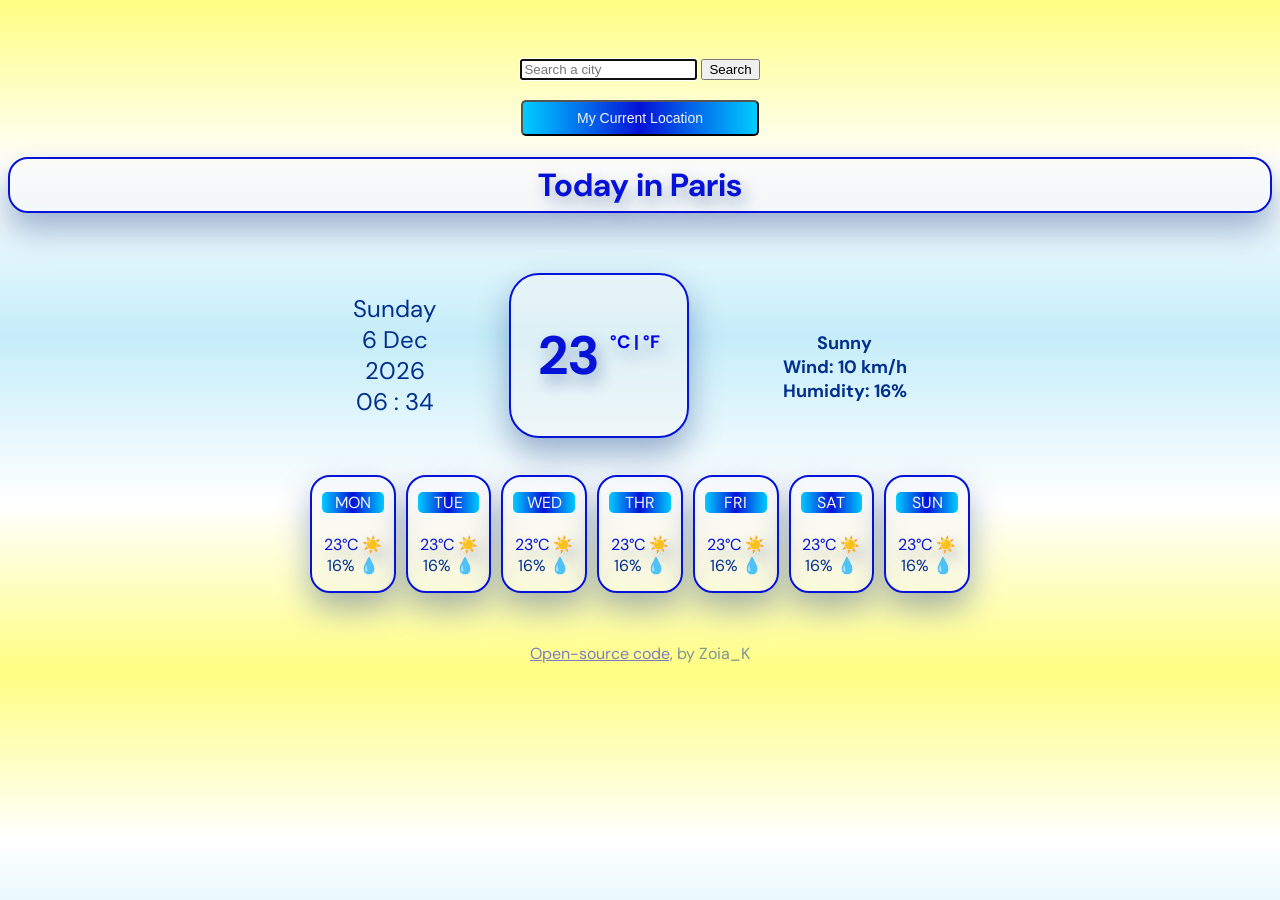
==== index.html @ f3244709 "update uits css" ====
<!DOCTYPE html>
<html lang="en">
  <head>
    <meta charset="UTF-8" />
    <meta http-equiv="X-UA-Compatible" content="IE=edge" />
    <meta name="viewport" content="width=device-width, initial-scale=1.0" />
    <title>🌍 Weather APP</title>
    <link rel="preconnect" href="https://fonts.googleapis.com" />
    <link rel="preconnect" href="https://fonts.gstatic.com" crossorigin />
    <link
      href="https://fonts.googleapis.com/css2?family=DM+Sans:ital,wght@0,500;0,700;1,400;1,500&display=swap"
      rel="stylesheet"
    />
    <link rel="stylesheet" href="hmsrc/hmstyle.css" />
    <script src="https://cdn.jsdelivr.net/npm/axios/dist/axios.min.js"></script>
  </head>
  <body>
          <form id="search-form">
      <input
        type="text"
        placeholder="Search a city"
        autocomplete="off"
        autofocus="on"
        id="search-text-input"
      />
      <input id="search-button" type="submit" value="Search" />
    </form>
    <button id="current-button">My Current Location</button>
    <h1>Today in Paris</h1>
    <br />
    <table class="upperTable">
      <tr>
        <td class="leftSide">
          
          <div  id="now-day">Monday</div>
          <div> <span id="now-date" >12</span>  <span id="now-month">June</span>  </div>
          <div id="now-year">2021</div>
          <div id="now-time">10:26</div>
          
        </td>
        <td class="centralBlock">
          <div class="mainTemperature">
            <h2> <span id="main-degrees">23</span> 
               <span class="degree"><a class="units" href="#" id="celsus">°C</a> | <a class="units" href="#" id="farengheit">°F </a> </h2>
          </div>
        </td>
        <td class="rightSide">
          <h3>
          <div ><img id="current-icon" src="https://ssl.gstatic.com/onebox/weather/64/sunny.png" alt=""></div>
          <div id="current-description">Sunny</div>
          <div >Wind: <span id="current-wind">10 </span> km/h</div>
          <div >Humidity: <span id="current-wet">16</span>%</div>
          </h3>
        </td>
      </tr>
    </table>
    <table class="downTable">
      <tr>
        <td class="weather">
          <div class="day">MON</div>
          <br />
          <div class="temperature">23°C ☀️</div>
          <div class="wet">16% 💧</div>
        </td>
        <td class="weather">
          <div class="day">TUE</div>
          <br />
          <div class="temperature">23°C ☀️</div>
          <div class="wet">16% 💧</div>
        </td>
        <td class="weather">
          <div class="day">WED</div>
          <br />
          <div class="temperature">23°C ☀️</div>
          <div class="wet">16% 💧</div>
        </td>
        <td class="weather">
          <div class="day">THR</div>
          <br />
          <div class="temperature">23°C ☀️</div>
          <div class="wet">16% 💧</div>
        </td>
        <td class="weather">
          <div class="day">FRI</div>
          <br />
          <div class="temperature">23°C ☀️</div>
          <div class="wet">16% 💧</div>
        </td>
        <td class="weather">
          <div class="day">SAT</div>
          <br />
          <div class="temperature">23°C ☀️</div>
          <div class="wet">16% 💧</div>
        </td>
        <td class="weather">
          <div class="day">SUN</div>
          <br />
          <div class="temperature">23°C ☀️</div>
          <div class="wet">16% 💧</div>
        </td>
      </tr>
    </table>
    <div class="openSourceLink"> <a href="http://github.com/zoia-k/my-weather-app" target="_blank">Open-source code,</a>  by Zoia_K</div>
    <script src="hmscript.js"></script>
  </body>
</html>
---- hmsrc/hmstyle.css ----
body {
  background-image: linear-gradient(
    #fffe82,
    #ffffff,
    #c5edf9,
    #ffffff,
    #fffe82
  );
  font-family: 'DM Sans', sans-serif;
  color: #02318d;
}
form {
  text-align: center;
  padding-top: 50px;
  margin-bottom: 20px;
}
button {
  display: block;
  font-size: 14px;
  margin: 0 auto;
  padding: 8px 54px;
  color: whitesmoke;
  background-image: linear-gradient(to right, #00cdff, #0512d8, #00cdff);
  border-radius: 5px;
}
button:hover {
  background: #0512d8;
  color: whitesmoke;
  cursor: progress;
}
/*
.search-button {
  color: whitesmoke;
  background-image: linear-gradient(to right, #00cdff, #0512d8, #00cdff);
  box-shadow: 0 4px 8px 0 rgba(0, 40, 120, 0.35);
  border: 1px solid #0512d8;
  border-radius: 20px;

  padding: 5px 10px;
  transition: all 100ms ease-in-out;
}
form.search-button:hover {
  color: #0512d8;
  background: rgb(245, 245, 245);
  cursor: progress;
}
*/
h1 {
  font-size: 32px;
  text-align: center;

  padding: 5px;
  color: #0512d8;
  text-shadow: 4px 8px 16px rgba(0, 40, 120, 0.35);
  border: 2px solid #0512d8;
  border-radius: 20px;
  background-color: rgba(245, 245, 245, 0.5);
  box-shadow: 0 16px 32px 0 rgba(0, 40, 120, 0.35);
}
h2 {
  font-size: 54px;
  color: #0512d8;
  text-shadow: 4px 8px 16px rgba(0, 40, 120, 0.35);
}
h2 .degree {
  font-size: 18px;
  position: relative;
  top: -26px;
}
.units {
  text-decoration: none;
}
.units:hover {
  color: red;
  cursor: default;
  font-size: x-large;
}

h3 {
  font-size: 18px;
}
table {
  width: 100%;
  margin: 0 auto;
  max-width: 700px;
}

.centralBlock {
  width: 180px;
}
.mainTemperature {
  border: 2px solid #0512d8;
  border-radius: 30px;
  background-color: rgba(245, 245, 245, 0.5);
  box-shadow: 0 16px 32px 0 rgba(0, 40, 120, 0.35);
}
.leftSide .rightSide {
  width: 180px;
}
.leftSide {
  font-size: x-large;
}
.downTable {
  border: none;
  border-spacing: 10px;
  padding: 10px;
}

td {
  text-align: center;
  width: auto;
  padding: 15px 10px;
}
.weather {
  border: 2px solid #0512d8;
  border-radius: 20px;
  background-color: rgba(245, 245, 245, 0.5);
  box-shadow: 0 16px 32px 0 rgba(0, 40, 120, 0.35);
}
.temperature {
  color: #0512d8;
  text-shadow: 4px 8px 16px rgba(0, 40, 120, 0.35);
}

.day {
  color: whitesmoke;
  background-image: linear-gradient(to right, #00cdff, #0512d8, #00cdff);
  border-radius: 5px;
}
.openSourceLink {
  text-align: center;
  opacity: 0.5;
  margin-top: 30px;
}
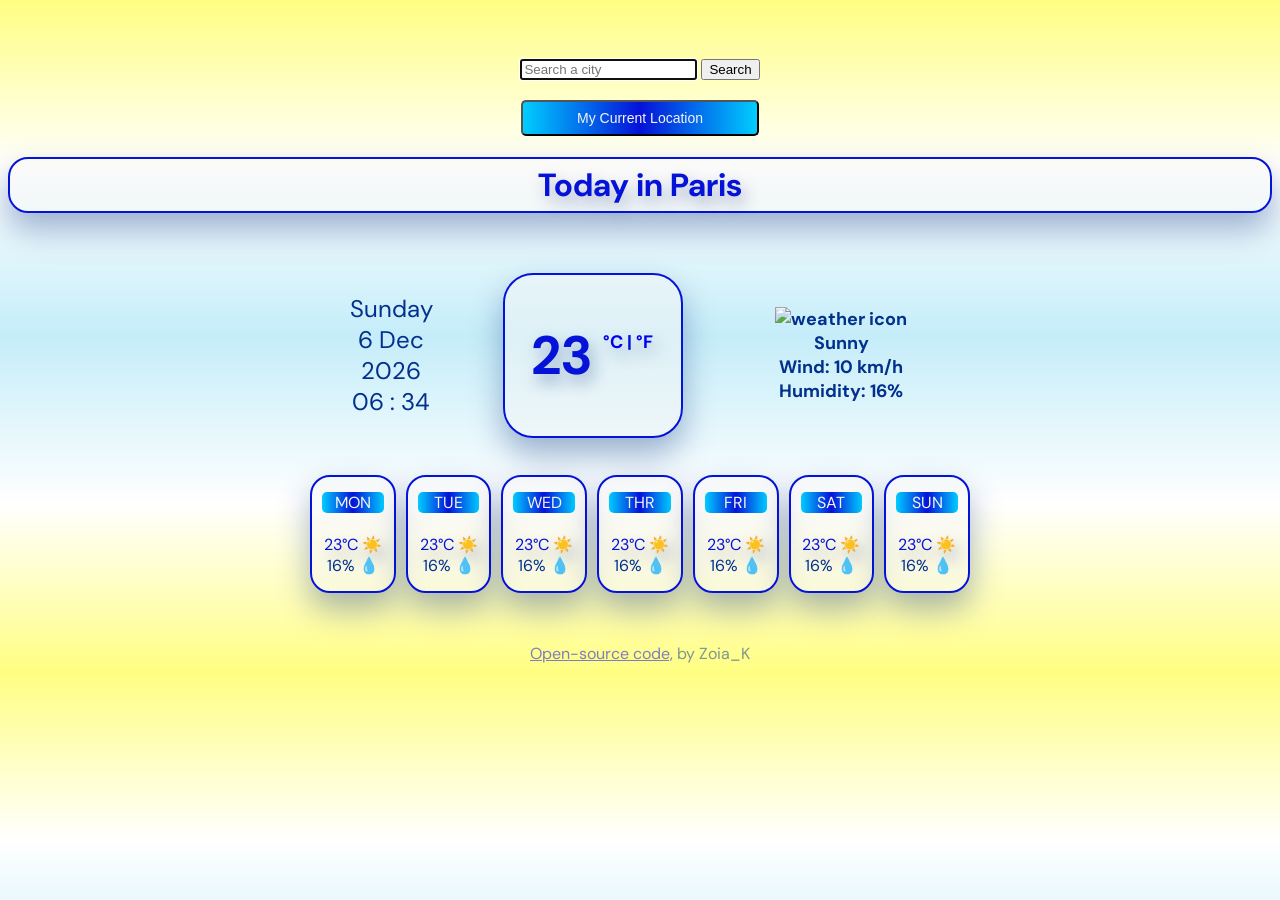
==== commit 21465bf4: "change weather icon size to 56" ====
--- a/index.html
+++ b/index.html
@@ -46,7 +46,7 @@
         </td>
         <td class="rightSide">
           <h3>
-          <div ><img id="current-icon" src="https://ssl.gstatic.com/onebox/weather/64/sunny.png" alt=""></div>
+          <div ><img id="current-icon" src="https://ssl.gstatic.com/onebox/weather/64/sunny.png" alt="weather icon" width="56"></div>
           <div id="current-description">Sunny</div>
           <div >Wind: <span id="current-wind">10 </span> km/h</div>
           <div >Humidity: <span id="current-wet">16</span>%</div>
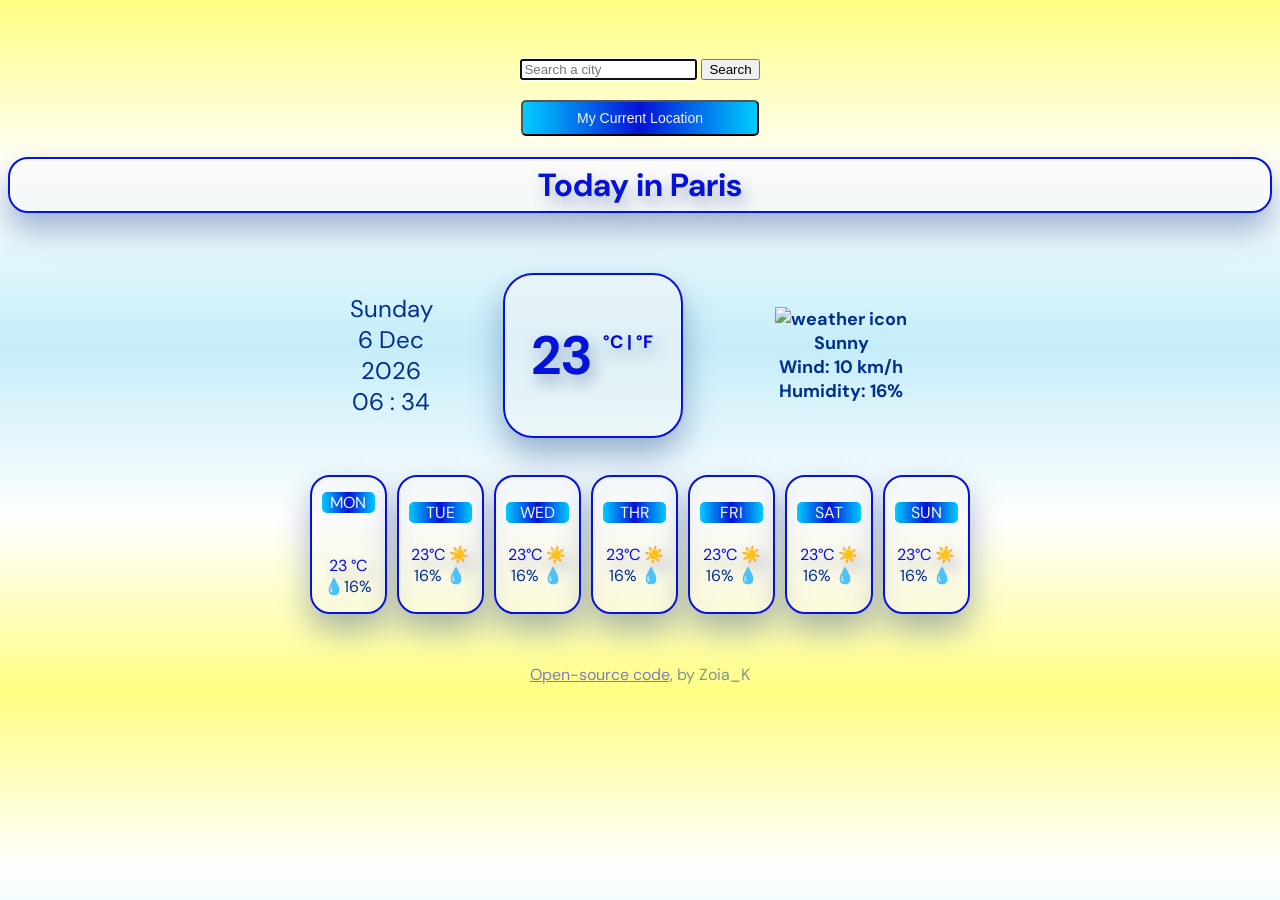
==== commit 0222edfa: "update forecast colomn" ====
--- a/index.html
+++ b/index.html
@@ -4,7 +4,7 @@
     <meta charset="UTF-8" />
     <meta http-equiv="X-UA-Compatible" content="IE=edge" />
     <meta name="viewport" content="width=device-width, initial-scale=1.0" />
-    <title>🌍 Weather APP</title>
+    <title>Weather APP</title>
     <link rel="preconnect" href="https://fonts.googleapis.com" />
     <link rel="preconnect" href="https://fonts.gstatic.com" crossorigin />
     <link
@@ -13,6 +13,7 @@
     />
     <link rel="stylesheet" href="hmsrc/hmstyle.css" />
     <script src="https://cdn.jsdelivr.net/npm/axios/dist/axios.min.js"></script>
+    <link rel="icon" href="favicon64.png" type="image/x-icon">
   </head>
   <body>
           <form id="search-form">
@@ -57,10 +58,11 @@
     <table class="downTable">
       <tr>
         <td class="weather">
-          <div class="day">MON</div>
-          <br />
-          <div class="temperature">23°C ☀️</div>
-          <div class="wet">16% 💧</div>
+        <div class="day" id="forecast-day">MON</div>
+          <br/>
+          <div><img id="current-icon" src="https://ssl.gstatic.com/onebox/weather/64/sunny.png" alt="" width="32" ></div>
+          <div class="temperature"> <span id="forecast-degree">23</span> °C </div>
+          <div class="wet">💧<span id="forecast-humidity">16</span>% </div>
         </td>
         <td class="weather">
           <div class="day">TUE</div>
--- a/hmsrc/hmstyle.css
+++ b/hmsrc/hmstyle.css
@@ -26,7 +26,7 @@
 button:hover {
   background: #0512d8;
   color: whitesmoke;
-  cursor: progress;
+  cursor: pointer;
 }
 /*
 .search-button {
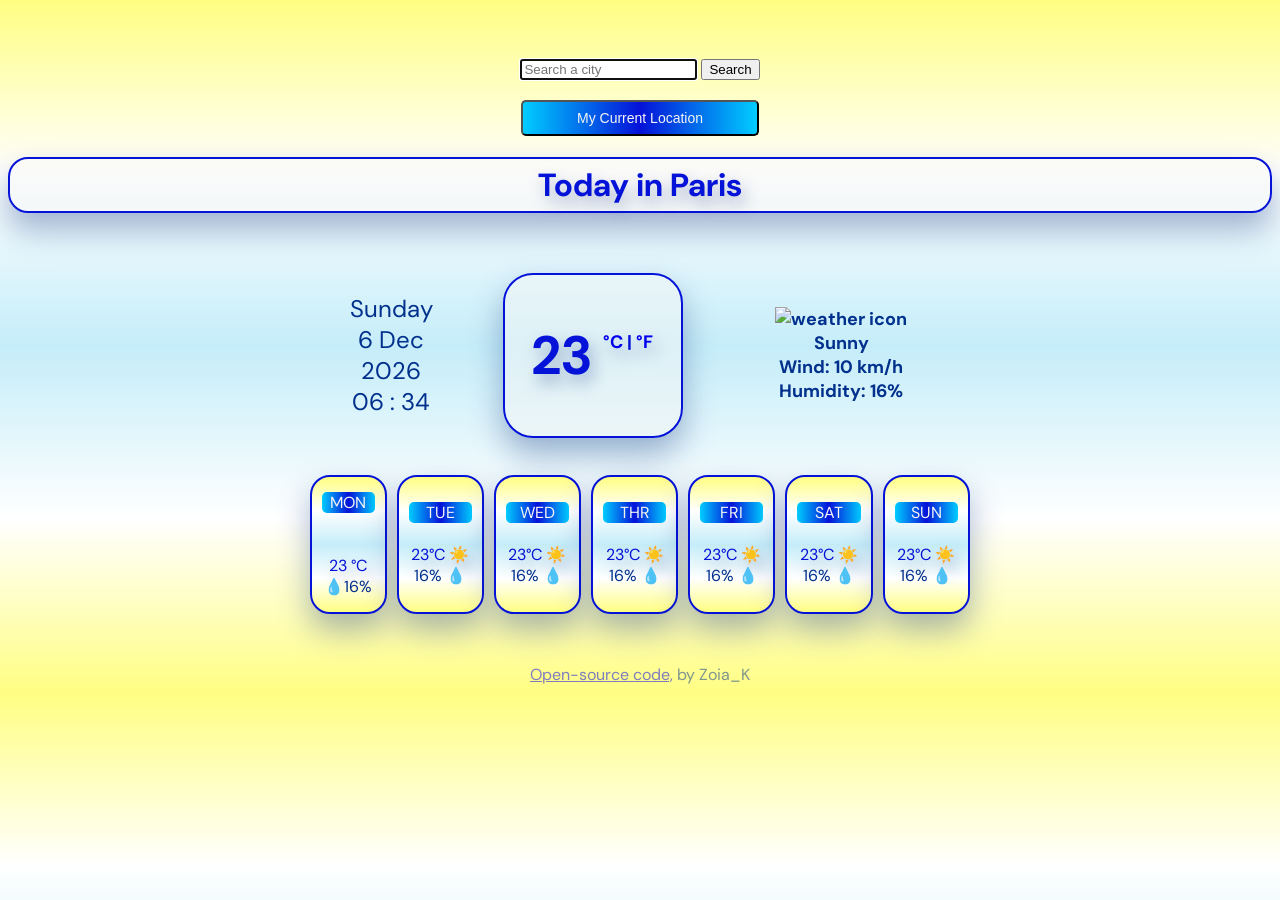
==== commit 97b6350b: "Forecast icon size changed 54" ====
--- a/index.html
+++ b/index.html
@@ -55,12 +55,12 @@
         </td>
       </tr>
     </table>
-    <table class="downTable">
+    <table class="downTable" id="forecast">
       <tr>
         <td class="weather">
-        <div class="day" id="forecast-day">MON</div>
+           <div class="day" id="forecast-day">MON</div>
           <br/>
-          <div><img id="current-icon" src="https://ssl.gstatic.com/onebox/weather/64/sunny.png" alt="" width="32" ></div>
+          <div><img id="forecast-icon" src="https://ssl.gstatic.com/onebox/weather/64/sunny.png" alt="" width="54" ></div>
           <div class="temperature"> <span id="forecast-degree">23</span> °C </div>
           <div class="wet">💧<span id="forecast-humidity">16</span>% </div>
         </td>
--- a/hmsrc/hmstyle.css
+++ b/hmsrc/hmstyle.css
@@ -114,7 +114,13 @@
 .weather {
   border: 2px solid #0512d8;
   border-radius: 20px;
-  background-color: rgba(245, 245, 245, 0.5);
+  background-image: linear-gradient(
+    #fffe82,
+    #ffffff,
+    #c5edf9,
+    #ffffff,
+    #fffe82
+  );
   box-shadow: 0 16px 32px 0 rgba(0, 40, 120, 0.35);
 }
 .temperature {
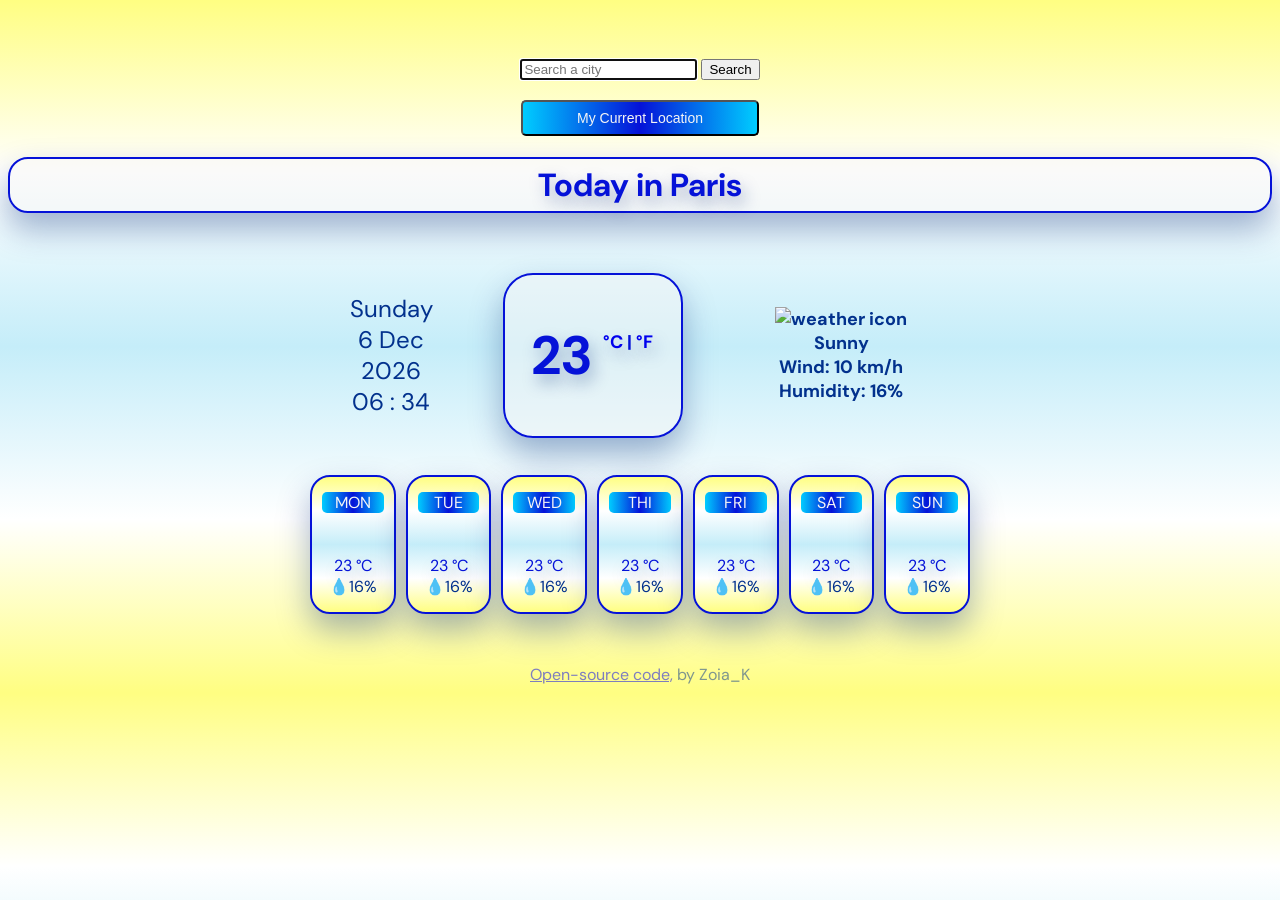
==== commit ab22b743: "Update forecast design" ====
--- a/index.html
+++ b/index.html
@@ -65,40 +65,46 @@
           <div class="wet">💧<span id="forecast-humidity">16</span>% </div>
         </td>
         <td class="weather">
-          <div class="day">TUE</div>
-          <br />
-          <div class="temperature">23°C ☀️</div>
-          <div class="wet">16% 💧</div>
+ <div class="day" >TUE</div>
+          <br/>
+          <div><img id="forecast-icon" src="https://ssl.gstatic.com/onebox/weather/64/sunny.png" alt="" width="54" ></div>
+          <div class="temperature"> <span id="forecast-degree">23</span> °C </div>
+          <div class="wet">💧<span id="forecast-humidity">16</span>% </div>
         </td>
         <td class="weather">
-          <div class="day">WED</div>
-          <br />
-          <div class="temperature">23°C ☀️</div>
-          <div class="wet">16% 💧</div>
+        <div class="day" >WED</div>
+          <br/>
+          <div><img id="forecast-icon" src="https://ssl.gstatic.com/onebox/weather/64/sunny.png" alt="" width="54" ></div>
+          <div class="temperature"> <span id="forecast-degree">23</span> °C </div>
+          <div class="wet">💧<span id="forecast-humidity">16</span>% </div>
         </td>
         <td class="weather">
-          <div class="day">THR</div>
-          <br />
-          <div class="temperature">23°C ☀️</div>
-          <div class="wet">16% 💧</div>
+          <div class="day" >THI</div>
+          <br/>
+          <div><img id="forecast-icon" src="https://ssl.gstatic.com/onebox/weather/64/sunny.png" alt="" width="54" ></div>
+          <div class="temperature"> <span id="forecast-degree">23</span> °C </div>
+          <div class="wet">💧<span id="forecast-humidity">16</span>% </div>
         </td>
         <td class="weather">
-          <div class="day">FRI</div>
-          <br />
-          <div class="temperature">23°C ☀️</div>
-          <div class="wet">16% 💧</div>
+         <div class="day" >FRI</div>
+          <br/>
+          <div><img id="forecast-icon" src="https://ssl.gstatic.com/onebox/weather/64/sunny.png" alt="" width="54" ></div>
+          <div class="temperature"> <span id="forecast-degree">23</span> °C </div>
+          <div class="wet">💧<span id="forecast-humidity">16</span>% </div>
         </td>
         <td class="weather">
-          <div class="day">SAT</div>
-          <br />
-          <div class="temperature">23°C ☀️</div>
-          <div class="wet">16% 💧</div>
+         <div class="day" >SAT</div>
+          <br/>
+          <div><img id="forecast-icon" src="https://ssl.gstatic.com/onebox/weather/64/sunny.png" alt="" width="54" ></div>
+          <div class="temperature"> <span id="forecast-degree">23</span> °C </div>
+          <div class="wet">💧<span id="forecast-humidity">16</span>% </div>
         </td>
         <td class="weather">
-          <div class="day">SUN</div>
-          <br />
-          <div class="temperature">23°C ☀️</div>
-          <div class="wet">16% 💧</div>
+         <div class="day" >SUN</div>
+          <br/>
+          <div><img id="forecast-icon" src="https://ssl.gstatic.com/onebox/weather/64/sunny.png" alt="" width="54" ></div>
+          <div class="temperature"> <span id="forecast-degree">23</span> °C </div>
+          <div class="wet">💧<span id="forecast-humidity">16</span>% </div>
         </td>
       </tr>
     </table>
